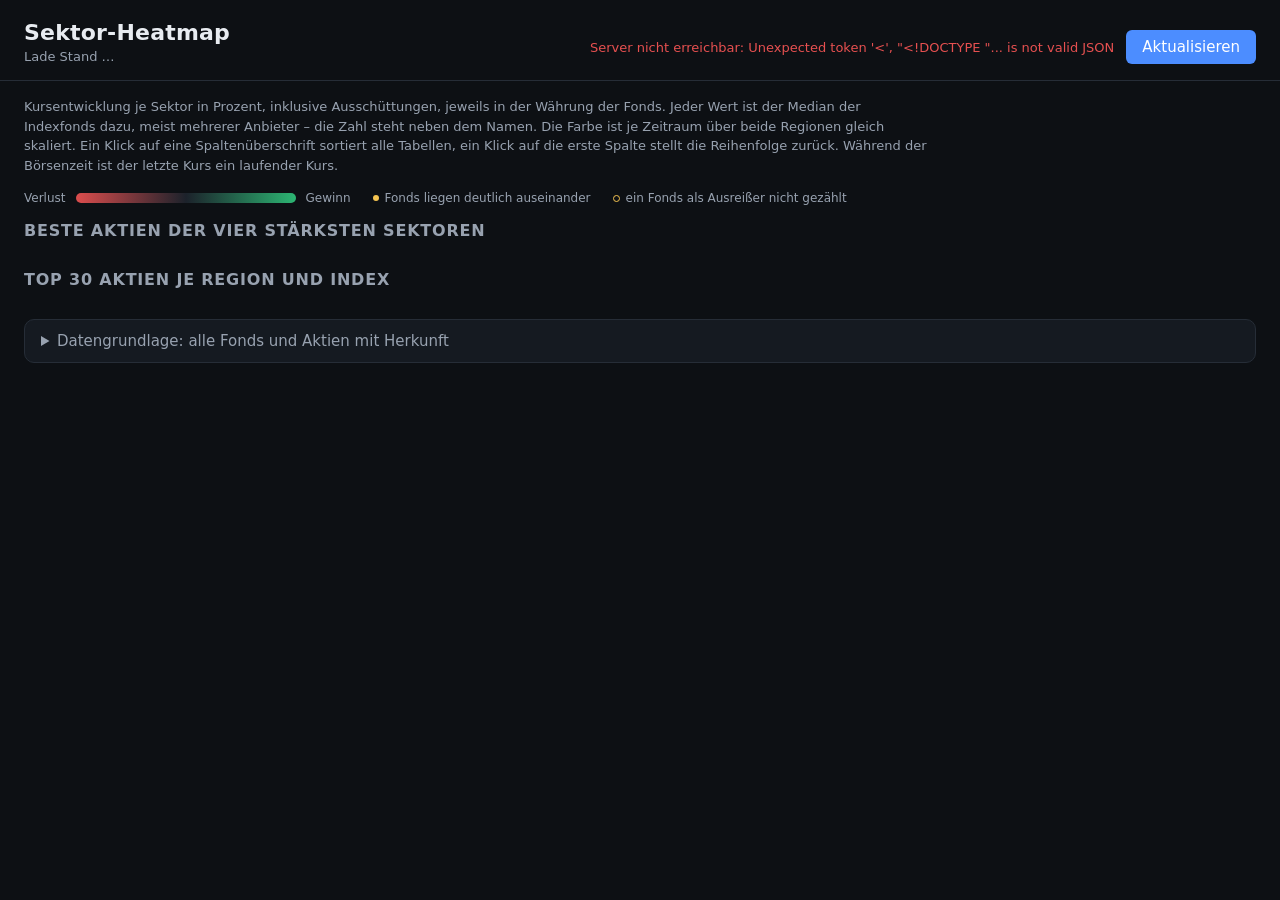
==== static/index.html @ c02bb173 "Sektor-Heatmap aktualisiert" ====
<!doctype html>
<html lang="de">
<head>
<meta charset="utf-8">
<meta name="viewport" content="width=device-width, initial-scale=1">
<title>Sektor-Heatmap</title>
<link rel="stylesheet" href="stil.css">
</head>
<body>
<header class="kopf">
  <div>
    <h1>Sektor-Heatmap</h1>
    <p class="stand" id="stand">Lade Stand …</p>
  </div>
  <div class="kopf-rechts">
    <span class="meldung" id="meldung" role="status"></span>
    <button type="button" id="aktualisieren">Aktualisieren</button>
  </div>
</header>
<div class="ladebalken" id="ladebalken" hidden>
  <div class="ladebalken-spur" role="progressbar" aria-label="Fortschritt beim Aktualisieren"
       aria-valuemin="0" aria-valuemax="100" aria-valuenow="0" id="ladebalken-spur">
    <div class="ladebalken-fuellung" id="ladebalken-fuellung"></div>
  </div>
  <p class="ladebalken-text" id="ladebalken-text"></p>
</div>

<main>
  <p class="hinweis">
    Kursentwicklung je Sektor in Prozent, inklusive Ausschüttungen, jeweils in der Währung der
    Fonds. Jeder Wert ist der Median der Indexfonds dazu, meist mehrerer Anbieter – die Zahl steht
    neben dem Namen.
    Die Farbe ist je Zeitraum über beide Regionen gleich skaliert. Ein Klick auf eine
    Spaltenüberschrift sortiert alle Tabellen, ein Klick auf die erste Spalte stellt die
    Reihenfolge zurück. Während der Börsenzeit ist der letzte Kurs ein laufender Kurs.
  </p>

  <div class="karten" id="karten"></div>

  <div class="legende" id="legende" aria-hidden="true">
    <span>Verlust</span><span class="verlauf"></span><span>Gewinn</span>
    <span class="legende-zeichen"><i class="punkt"></i> Fonds liegen deutlich auseinander</span>
    <span class="legende-zeichen"><i class="ring"></i> ein Fonds als Ausreißer nicht gezählt</span>
  </div>

  <section class="aktien-bereich" aria-labelledby="aktien-titel">
    <h2 class="gruppe" id="aktien-titel">Beste Aktien der vier stärksten Sektoren</h2>
    <p class="gruppen-hinweis" id="aktien-hinweis"></p>
    <div class="zeitraum-wahl" id="zeitraum-wahl" role="group" aria-label="Rangfolge nach Zeitraum"></div>
    <div class="karten-reihe" id="aktien"></div>
  </section>

  <section class="aktien-bereich" aria-labelledby="top-titel">
    <h2 class="gruppe" id="top-titel">Top 30 Aktien je Region und Index</h2>
    <p class="gruppen-hinweis" id="top-hinweis"></p>
    <div class="zeitraum-wahl" id="top-wahl" role="group" aria-label="Rangfolge der Top 30"></div>
    <div class="karten-reihe" id="top"></div>
  </section>

  <details class="grundlage">
    <summary>Datengrundlage: alle Fonds und Aktien mit Herkunft</summary>
    <div id="grundlage"></div>
  </details>
</main>

<div class="tipp" id="tipp" role="tooltip" hidden></div>
<script src="app.js"></script>
</body>
</html>
---- static/stil.css ----
/* Sektor-Heatmap – eigene Gestaltung, vom Styleguide Dark entbunden (12.10.2026). */
:root {
  --grund: #0d1014;
  --flaeche: #151a21;
  --linie: #262d37;
  --text: #e8ecf1;
  --text-2: #98a2b0;
  --akzent: #4c8dff;
  --gewinn: 46, 190, 120;    /* als RGB-Teile, damit die Deckkraft im Skript wählbar ist */
  --verlust: 230, 80, 80;
  --neutral: #1c222b;
  --runde: 6px;
  --schrift: "Segoe UI", system-ui, -apple-system, sans-serif;
  color-scheme: dark;
}
* { box-sizing: border-box; }
html, body { margin: 0; background: var(--grund); color: var(--text); font-family: var(--schrift); font-size: 15px; }

.kopf {
  display: flex; justify-content: space-between; align-items: flex-end; gap: 16px; flex-wrap: wrap;
  padding: 20px 24px 16px; border-bottom: 1px solid var(--linie);
}
.kopf h1 { margin: 0; font-size: 22px; font-weight: 600; letter-spacing: .2px; }
.stand { margin: 4px 0 0; color: var(--text-2); font-size: 13px; }
.kopf-rechts { display: flex; align-items: center; gap: 12px; }
.meldung { color: var(--text-2); font-size: 13px; }
.meldung.fehler { color: rgb(var(--verlust)); }

button {
  font: inherit; color: #fff; background: var(--akzent); border: 0; border-radius: var(--runde);
  padding: 8px 16px; cursor: pointer;
}
button:hover { filter: brightness(1.1); }
button:disabled { opacity: .55; cursor: progress; }
button:focus-visible, .zelle:focus-visible, th button:focus-visible { outline: 2px solid var(--akzent); outline-offset: 2px; }

main { max-width: 1500px; margin: 0 auto; padding: 16px 24px 40px; }
.hinweis { color: var(--text-2); font-size: 13px; line-height: 1.5; max-width: 110ch; margin: 0 0 16px; }

.karten-reihe { display: grid; grid-template-columns: repeat(auto-fit, minmax(600px, 1fr)); gap: 20px; align-items: start; }
h2.gruppe { font-size: 16px; font-weight: 600; color: var(--text-2); text-transform: uppercase; letter-spacing: .8px; margin: 28px 0 10px; }
h2.gruppe:first-child { margin-top: 4px; }
.gruppen-hinweis { color: var(--text-2); font-size: 12.5px; margin: -4px 0 12px; max-width: 120ch; line-height: 1.5; }
@media (max-width: 680px) { .karten-reihe { grid-template-columns: 1fr; } main, .kopf { padding-left: 12px; padding-right: 12px; } }

.karte { background: var(--flaeche); border: 1px solid var(--linie); border-radius: 10px; padding: 16px; min-width: 0; }
.karte h2 { margin: 0; font-size: 18px; font-weight: 600; }
.karte .unterzeile { color: var(--text-2); font-size: 12px; margin: 2px 0 12px; }
.tabelle-rahmen { overflow-x: auto; }

table { width: 100%; min-width: 600px; border-collapse: separate; border-spacing: 3px; table-layout: fixed; }
th { font-weight: 500; font-size: 12px; color: var(--text-2); text-align: center; padding: 0 0 4px; }
th:first-child { text-align: left; width: 30%; }
th button {
  background: none; color: inherit; padding: 4px 2px; border-radius: 4px; font-size: 12px; width: 100%;
}
th button:hover { color: var(--text); background: var(--neutral); filter: none; }
th button[aria-sort="descending"]::after { content: " ▼"; }
th button[aria-sort="ascending"]::after { content: " ▲"; }
th:first-child button { text-align: left; }

td.name { font-size: 14px; line-height: 1.2; padding: 2px 6px 2px 2px; overflow-wrap: anywhere; }
td.name small { color: var(--text-2); font-size: 11px; margin-left: 4px; white-space: nowrap; }
th button { hyphens: manual; overflow-wrap: normal; }
.zelle {
  position: relative; text-align: center; font-variant-numeric: tabular-nums; font-size: 13px; white-space: nowrap;
  height: 38px; min-width: 0; border-radius: 4px; background: var(--neutral); cursor: default;
  transition: background-color .4s ease;
}
.zelle.leer { color: var(--text-2); }
.zelle .punkt, .zelle .ring { position: absolute; top: 4px; right: 4px; }
.punkt, .ring { display: inline-block; width: 6px; height: 6px; border-radius: 50%; }
.punkt { background: #f5c451; }
.ring { border: 1.5px solid #f5c451; width: 7px; height: 7px; }
.zelle .punkt + .ring { right: 13px; }
tr.gesamt td { border-top: 1px solid var(--linie); }
tr.gesamt td.name { color: var(--text-2); font-style: italic; }
tr.gesamt .zelle { outline: 1px dashed var(--linie); }

.legende { display: flex; align-items: center; gap: 10px; flex-wrap: wrap; margin: 16px 0; color: var(--text-2); font-size: 12px; }
.verlauf { width: 220px; height: 10px; border-radius: 5px;
  background: linear-gradient(90deg, rgba(var(--verlust), .95), var(--neutral), rgba(var(--gewinn), .95)); }
.legende-zeichen { display: inline-flex; align-items: center; gap: 6px; margin-left: 12px; }

.grundlage { margin-top: 8px; background: var(--flaeche); border: 1px solid var(--linie); border-radius: 10px; padding: 12px 16px; }
.grundlage summary { cursor: pointer; color: var(--text-2); }
.grundlage h3 { font-size: 14px; margin: 16px 0 6px; }
.grundlage table { border-spacing: 0; table-layout: auto; font-size: 13px; }
.grundlage td, .grundlage th { padding: 4px 8px; text-align: left; border-bottom: 1px solid var(--linie); }
.grundlage .warnung { color: #f5c451; }

.tipp {
  position: fixed; z-index: 10; pointer-events: none; max-width: 360px;
  background: #0a0c10; border: 1px solid var(--linie); border-radius: 8px; padding: 10px 12px;
  font-size: 12.5px; line-height: 1.45; box-shadow: 0 8px 24px rgba(0,0,0,.5);
}
.tipp strong { font-size: 13.5px; }
.tipp .wert { font-size: 18px; font-weight: 600; margin: 4px 0; font-variant-numeric: tabular-nums; }
.tipp table { border-spacing: 0; width: 100%; margin-top: 6px; table-layout: auto; }
.tipp td { padding: 2px 0; font-variant-numeric: tabular-nums; }
.tipp td:last-child { text-align: right; padding-left: 12px; white-space: nowrap; }
.tipp .aus { color: var(--text-2); text-decoration: line-through; }
.tipp .grau { color: var(--text-2); }

/* ---------- Beste Aktien ---------- */
.aktien-bereich { margin-top: 8px; }
.zeitraum-wahl { display: flex; flex-wrap: wrap; align-items: center; gap: 6px; margin: 0 0 14px; }
.zeitraum-wahl span { color: var(--text-2); font-size: 13px; margin-right: 6px; }
.zeitraum-wahl button { background: var(--flaeche); color: var(--text); border: 1px solid var(--linie); padding: 6px 12px; font-size: 13px; }
.zeitraum-wahl button:hover { filter: none; border-color: var(--akzent); }
.zeitraum-wahl button[aria-pressed="true"] { background: var(--akzent); border-color: var(--akzent); color: #fff; }
.aktien-block + .aktien-block { margin-top: 18px; }
.aktien-block h3 { font-size: 15px; font-weight: 600; margin: 4px 0 8px; display: flex; align-items: baseline; gap: 8px; flex-wrap: wrap; }
.aktien-block .platz { color: var(--text-2); }
.aktien-block .sektorwert { color: var(--text-2); font-weight: 400; font-size: 12px; }
.aktien-tabelle th.rang, .aktien-tabelle td.rang { width: 46px; text-align: center; color: var(--text-2); font-size: 12px; }
.aktien-tabelle th:nth-child(2) { text-align: left; width: 28%; }
.aktien-tabelle td.name { font-size: 13px; }
.aktien-tabelle td.name small { display: block; margin-left: 0; }
.zelle.aktie { height: 36px; font-size: 12.5px; }
.zelle.aktiv { box-shadow: inset 0 0 0 2px rgba(255, 255, 255, .6); font-weight: 600; }
th.aktiv { color: var(--text); font-weight: 700; }
.grundlage ul { margin: 4px 0 8px; padding-left: 20px; font-size: 13px; }
.grau { color: var(--text-2); }

/* ---------- Top 30 ---------- */
.karte-kopf { display: flex; justify-content: space-between; align-items: center; gap: 12px; flex-wrap: wrap; }
.index-wahl { display: flex; align-items: center; gap: 8px; color: var(--text-2); font-size: 13px; }
.index-wahl select { font: inherit; color: var(--text); background: var(--neutral); border: 1px solid var(--linie);
  border-radius: var(--runde); padding: 5px 8px; }
.index-wahl select:focus-visible { outline: 2px solid var(--akzent); outline-offset: 2px; }
.top-tabelle { min-width: 640px; }
.top-tabelle th:nth-child(2) { width: 26%; }
.zelle.gesamt-wert { background: var(--neutral); color: var(--text); }

/* ---------- Ladebalken ---------- */
.ladebalken { position: sticky; top: 0; z-index: 5; background: var(--grund); padding: 10px 24px 8px;
  border-bottom: 1px solid var(--linie); }
.ladebalken-spur { height: 8px; border-radius: 4px; background: var(--neutral); overflow: hidden; }
.ladebalken-fuellung { height: 100%; width: 0; border-radius: 4px; background: var(--akzent);
  transition: width .45s ease; }
.ladebalken-text { margin: 6px 0 0; font-size: 12.5px; color: var(--text-2); font-variant-numeric: tabular-nums; }

@media (prefers-reduced-motion: reduce) { .ladebalken-fuellung { transition: none; } .zelle { transition: none; } }
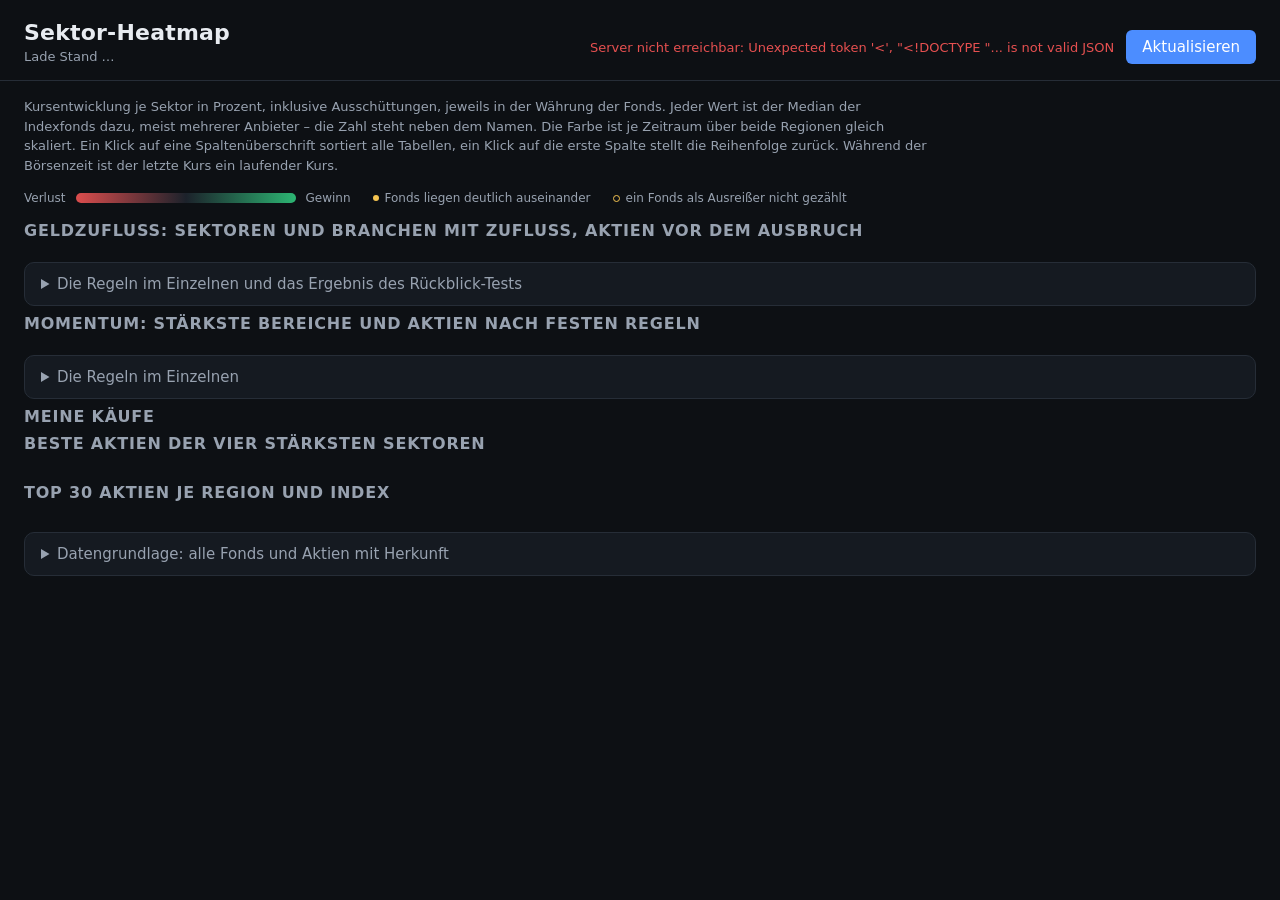
==== commit d9033c4d: "Sektor-Heatmap aktualisiert" ====
--- a/static/index.html
+++ b/static/index.html
@@ -43,6 +43,32 @@
     <span class="legende-zeichen"><i class="ring"></i> ein Fonds als Ausreißer nicht gezählt</span>
   </div>
 
+  <section class="aktien-bereich" aria-labelledby="zufluss-titel">
+    <h2 class="gruppe" id="zufluss-titel">Geldzufluss: Sektoren und Branchen mit Zufluss, Aktien vor dem Ausbruch</h2>
+    <p class="gruppen-hinweis" id="zufluss-hinweis"></p>
+    <div class="karten-reihe" id="zufluss"></div>
+    <details class="grundlage regeln">
+      <summary>Die Regeln im Einzelnen und das Ergebnis des Rückblick-Tests</summary>
+      <div id="zufluss-regeln"></div>
+    </details>
+  </section>
+
+  <section class="aktien-bereich" aria-labelledby="momentum-titel">
+    <h2 class="gruppe" id="momentum-titel">Momentum: stärkste Bereiche und Aktien nach festen Regeln</h2>
+    <p class="gruppen-hinweis" id="momentum-hinweis"></p>
+    <div class="karten-reihe" id="momentum"></div>
+    <details class="grundlage regeln">
+      <summary>Die Regeln im Einzelnen</summary>
+      <div id="momentum-regeln"></div>
+    </details>
+  </section>
+
+  <section class="aktien-bereich" aria-labelledby="kaeufe-titel">
+    <h2 class="gruppe" id="kaeufe-titel">Meine Käufe</h2>
+    <p class="gruppen-hinweis" id="kaeufe-hinweis"></p>
+    <div id="kaeufe"></div>
+  </section>
+
   <section class="aktien-bereich" aria-labelledby="aktien-titel">
     <h2 class="gruppe" id="aktien-titel">Beste Aktien der vier stärksten Sektoren</h2>
     <p class="gruppen-hinweis" id="aktien-hinweis"></p>
--- a/static/stil.css
+++ b/static/stil.css
@@ -9,6 +9,10 @@
   --gewinn: 46, 190, 120;    /* als RGB-Teile, damit die Deckkraft im Skript wählbar ist */
   --verlust: 230, 80, 80;
   --neutral: #1c222b;
+  --warnung: #f5c451;
+  --linie-50: #4c8dff;       /* Kurschart: 50-Tage-Durchschnitt */
+  --linie-150: #e8ecf1;      /* Kurschart: 150-Tage-Durchschnitt (30 Wochen) */
+  --pfeil: #f5c451;          /* Kurschart: Ausbruchstag */
   --runde: 6px;
   --schrift: "Segoe UI", system-ui, -apple-system, sans-serif;
   color-scheme: dark;
@@ -133,6 +137,62 @@
 .top-tabelle th:nth-child(2) { width: 26%; }
 .zelle.gesamt-wert { background: var(--neutral); color: var(--text); }
 
+/* ---------- Momentum ---------- */
+.momentum-tabelle { min-width: 600px; }
+.momentum-tabelle th:nth-child(2) { width: 30%; }
+.zelle.kennzahl { background: var(--neutral); color: var(--text-2); }
+.momentum-aktien { min-width: 940px; }
+.momentum-aktien th:nth-child(2) { width: 22%; }
+.momentum-aktien th.muster { width: 210px; text-align: left; }
+.zufluss-tabelle { min-width: 760px; }
+.zufluss-tabelle th:nth-child(1) { width: 26%; }
+.zufluss-tabelle th.muster { width: 130px; text-align: left; }
+.zufluss-aktien { min-width: 820px; }
+.zufluss-aktien th:nth-child(2) { width: 26%; }
+.zufluss-aktien th.muster { width: 170px; text-align: left; }
+.abfluss, .test-hinweis { font-size: 12.5px; margin: 8px 0 0; }
+details.weitere { margin-top: 6px; }
+details.weitere summary { cursor: pointer; color: var(--text-2); font-size: 12.5px; padding: 4px 0; }
+td.muster { font-size: 12px; }
+td.muster .marke { display: block; width: fit-content; }
+td.muster .marke + .marke { margin-top: 3px; }
+.marke { display: inline-block; padding: 2px 7px; border-radius: 4px; background: var(--neutral);
+  color: var(--text-2); font-size: 11.5px; line-height: 1.4; }
+.marke.erfuellt { background: var(--akzent); color: #fff; font-weight: 600; }
+.marke.beobachten { border: 1px solid var(--akzent); color: var(--text); padding: 1px 6px; }
+.marke.warnung { color: var(--warnung); }
+tr.einstufung-erfuellt td { background-color: rgba(76, 141, 255, .10); }
+tr.einstufung-erfuellt td.rang { box-shadow: inset 3px 0 0 var(--akzent); color: var(--text); font-weight: 600; }
+tr.einstufung-beobachten td.rang { box-shadow: inset 3px 0 0 rgba(76, 141, 255, .45); }
+.charts { display: grid; grid-template-columns: repeat(auto-fill, minmax(270px, 1fr)); gap: 12px; }
+.chart { margin: 0; padding: 10px; background: var(--grund); border: 1px solid var(--linie); border-radius: 8px; min-width: 0; }
+.chart.einstufung-erfuellt { border-color: var(--akzent); box-shadow: 0 0 0 1px var(--akzent); }
+.chart figcaption { font-size: 13.5px; font-weight: 600; }
+.chart figcaption small { color: var(--text-2); font-weight: 400; margin-left: 4px; }
+.chart .platz { color: var(--text-2); }
+.chart-marken { display: flex; flex-wrap: wrap; gap: 4px; margin: 6px 0 8px; }
+.chart canvas { display: block; width: 100%; height: 210px; cursor: crosshair; }
+.chart-ablesen { margin: 4px 0 0; font-size: 11.5px; min-height: 1.4em; font-variant-numeric: tabular-nums; }
+.kauf-zeile { display: flex; align-items: center; gap: 10px; flex-wrap: wrap; margin-top: 8px; }
+.kauf-zeile button.kaufen { padding: 6px 16px; font-size: 13px; }
+.kauf-stand { font-size: 12px; color: var(--text-2); }
+.plus { color: rgb(var(--gewinn)); }
+.minus { color: rgb(var(--verlust)); }
+.kauf-tabelle { min-width: 720px; }
+.kauf-tabelle th:first-child { width: 28%; text-align: left; }
+.kauf-tabelle th:last-child { width: 100px; }
+.kauf-tabelle td { font-size: 13px; padding: 4px 6px; }
+.kauf-tabelle td.zahl { text-align: right; font-variant-numeric: tabular-nums; }
+.kauf-tabelle td small { display: block; color: var(--text-2); font-size: 11px; }
+.kauf-tabelle tfoot td { color: var(--text-2); font-size: 12.5px; }
+.kauf-tabelle tfoot .gesamt-wert .plus, .kauf-tabelle tfoot .gesamt-wert .minus { font-weight: 600; }
+button.entfernen { background: transparent; color: var(--text-2); border: 1px solid var(--linie); padding: 4px 10px; font-size: 12px; }
+button.entfernen:hover { color: var(--text); border-color: var(--text-2); filter: none; }
+.unsichtbar { position: absolute; width: 1px; height: 1px; overflow: hidden; clip: rect(0 0 0 0); white-space: nowrap; }
+.regeln { margin: 14px 0 0; }
+.regeln ol { margin: 6px 0 10px; padding-left: 22px; font-size: 13px; line-height: 1.6; max-width: 110ch; }
+.regeln p { font-size: 13px; line-height: 1.6; max-width: 110ch; }
+
 /* ---------- Ladebalken ---------- */
 .ladebalken { position: sticky; top: 0; z-index: 5; background: var(--grund); padding: 10px 24px 8px;
   border-bottom: 1px solid var(--linie); }
